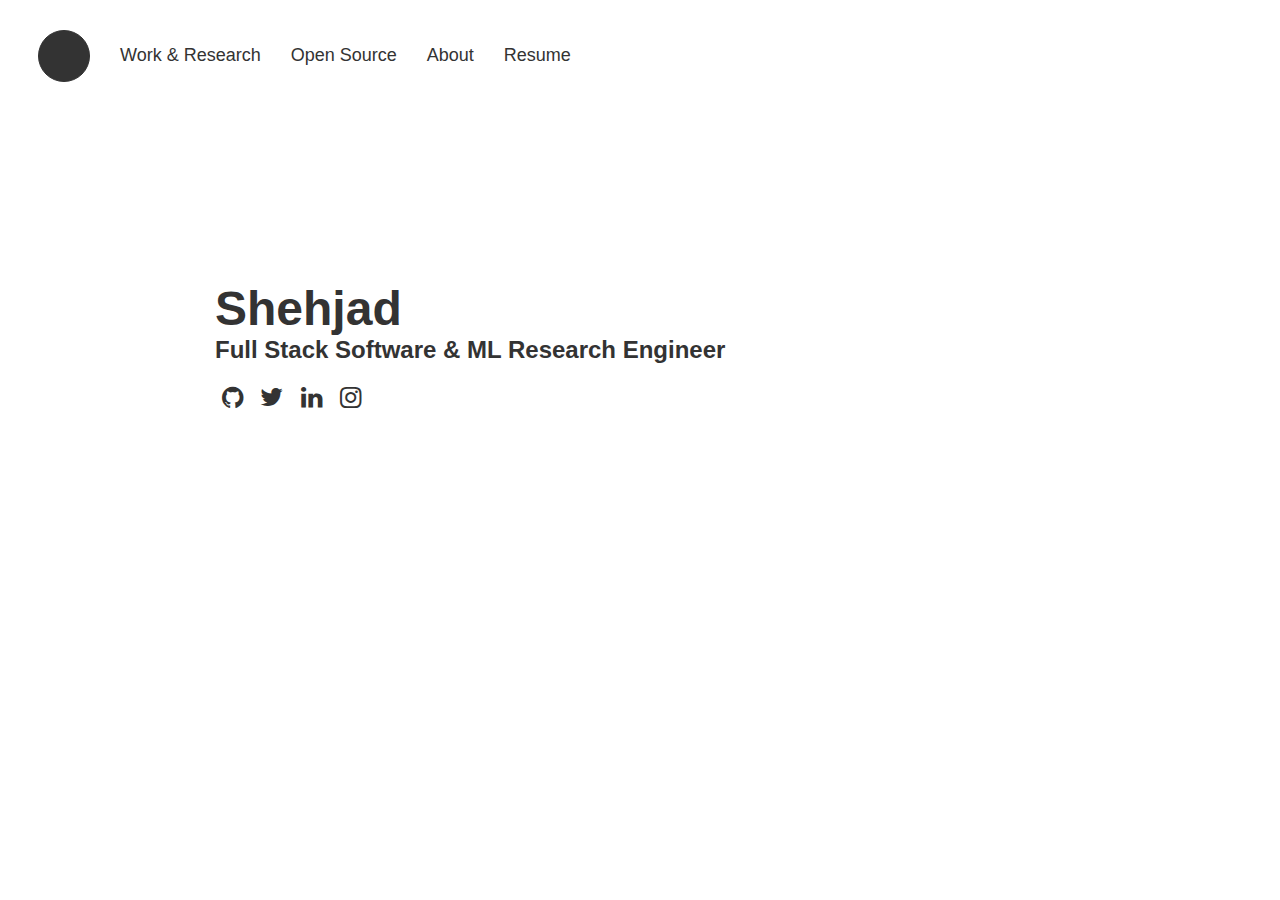
==== index.html @ d88f3a8e ":)" ====
<!doctype html>
<html>
	<head>
	<meta name="generator" content="Hugo 0.16" />
    	<meta http-equiv="Content-Type" content="text/html; charset=utf-8">
		<meta name="theme-color" content="#5F5F5D">
		<meta name="msapplication-navbutton-color" content="#5F5F5D">
		<meta name="apple-mobile-web-app-status-bar-style" content="#5F5F5D">
		<meta name="google-site-verification" content="Gd2FDHAL2TdZ0QVOucLSzp1e2FVtv2N2rv0j42eYpxM" />
		<meta name="viewport" content="width=device-width, initial-scale=1.0, user-scalable=no">
	    <title>Shehjad Khan</title>
	    <link rel="apple-touch-icon" sizes="57x57" href="/img/apple-icon-57x57.png">
		<link rel="apple-touch-icon" sizes="60x60" href="/img/apple-icon-60x60.png">
		<link rel="apple-touch-icon" sizes="72x72" href="/img/apple-icon-72x72.png">
		<link rel="apple-touch-icon" sizes="76x76" href="/img/apple-icon-76x76.png">
		<link rel="apple-touch-icon" sizes="114x114" href="/img/apple-icon-114x114.png">
		<link rel="apple-touch-icon" sizes="120x120" href="/img/apple-icon-120x120.png">
		<link rel="apple-touch-icon" sizes="144x144" href="/img/apple-icon-144x144.png">
		<link rel="apple-touch-icon" sizes="152x152" href="/img/apple-icon-152x152.png">
		<link rel="apple-touch-icon" sizes="180x180" href="/img/apple-icon-180x180.png">
		<link rel="icon" type="image/png" sizes="192x192"  href="/img/android-icon-192x192.png">
		<link rel="icon" type="image/png" sizes="32x32" href="/img/favicon-32x32.png">
		<link rel="icon" type="image/png" sizes="96x96" href="/img/favicon-96x96.png">
		<link rel="icon" type="image/png" sizes="16x16" href="/img/favicon-16x16.png">
		<link rel="manifest" href="/img/manifest.json">
		<meta name="msapplication-TileColor" content="#ffffff">
		<meta name="msapplication-TileImage" content="/img/ms-icon-144x144.png">
		<meta name="theme-color" content="#ffffff">
	    <link rel="stylesheet" type="text/css" href="/css/style.css">
	    <link rel="stylesheet" type="text/css" href="/css/fontello.css">
	</head>
	<body>
	    <div id="page">

<div id="nav">
	<ul>
		<li>
			<a href="/" id="homePage"></a>
		</li>
		<li>	
			<a href="/work">Work & Research</a>
		</li>
		<li>
			<a href="/opensource">Open Source</a>			
		</li>
		<li>
			<a href="/about">About</a>			
		</li>
		<li>
			<a href="/resume.pdf">Resume</a>			
		</li>
	</ul>
	<div class="clear"></div>
</div>
<div id="intro" class="cont">
	<div id="definition">
		<h1 id="name">Shehjad</h1>
		<h2 id="purpose">Full Stack Software & ML Research Engineer</h2>
		<ul id="social-media">
			<li><a target=_blank href="https://www.github.com/khanshehjad"><i class="icon-github-circled"></i></a></li>
			<li><a target=_blank href="https://www.twitter.com/@IdrisRoams"><i class="icon-twitter"></i></a></li>
			<li><a target=_blank href="https://www.linkedin.com/in/shehjad-khan"><i class="icon-linkedin"></i></a></li>
			<li><a target=_blank href="https://www.instagram.com/idris.roams/"><i class="icon-instagram"></i></a></li>
		</ul>
	</div>
</div>
		</div> 
	</body>
</html>
---- css/style.css ----
*{font-family:'Helvetica', monospace;color:#333333}.clear{clear:both}body{margin-top:100px;background:#ffffff}ul{list-style-type:square}.cont{width:850px;margin:0 auto;position:relative}@media only screen and (max-width: 850px){.cont{width:98%}}h1{font-size:48px}h2{font-size:24px}#nav{top:0;position:fixed;background:#ffffff;margin:15px;padding:15px;z-index:99}@media only screen and (max-width: 850px){#nav{padding-left:0;margin-left:0}}#nav ul{margin:0;padding:0}#nav li{display:inline;font-size:18px;float:left}#nav li a{display:block;text-decoration:none;margin:0;margin-right:30px;margin-top:15px}#nav li a:hover{cursor:pointer;color:#b0b0b0}#nav #name{margin-top:0;margin-bottom:0;padding:0}#nav #homePage{margin-top:0;display:block;width:50px;height:50px;border-radius:50%;background:#333333;border:1px solid #333333;transition:background 250ms}#nav #homePage:hover{background:#ffffff}#intro #definition{margin-top:33%}#intro #definition #name{margin-bottom:0}#intro #definition #purpose{margin-top:0}#intro #definition #social-media{list-style-type:none;padding-left:0;margin-left:0}#intro #definition #social-media li{display:inline;font-size:25px}#intro #definition #social-media li a:hover{cursor:pointer}#xen-app{width:400px;height:400px;border-radius:50%;overflow:hidden;position:fixed}@media only screen and (max-width: 850px){#xen-app{border-radius:50%;width:300px;height:300px}}@media only screen and (max-width: 450px){#xen-app{border-radius:50%;position:relative;width:290px;height:290px}}#xenTrafficPage{position:relative}#xenTrafficPage .title{background:#ffffff;width:300px}@media only screen and (max-width: 350px){#xenTrafficPage .title{width:100%;margin:0 auto;padding-left:0}#xenTrafficPage .title h1{font-size:36px}}.demo{width:50%;float:left}@media only screen and (max-width: 450px){.demo{left:0px;width:100%;margin:0 auto}}.desc{width:50%;float:left}.desc p{font-size:16px;line-height:1.8}@media only screen and (max-width: 450px){.desc{position:relative;left:0px;width:100%}}#highway{position:relative;background:url("/img/bg-night.png") no-repeat;background-size:auto 650px;height:650px;margin:0 auto;margin-top:-125px;overflow:hidden;color:#000000}@media only screen and (max-width: 700px){#highway{width:98%}}@media only screen and (max-width: 850px){#highway{margin-top:-150px}}@media only screen and (max-width: 450px){#highway{margin-top:-165px}}.car{transition:left 20000ms, top 10000ms;position:absolute;width:50px;height:15px;padding-top:10px;padding-bottom:10px}
/*# sourceMappingURL=style.css.map */
---- css/fontello.css ----
@font-face {
  font-family: 'fontello';
  src: url('../font/fontello.eot?37302588');
  src: url('../font/fontello.eot?37302588#iefix') format('embedded-opentype'),
       url('../font/fontello.woff2?37302588') format('woff2'),
       url('../font/fontello.woff?37302588') format('woff'),
       url('../font/fontello.ttf?37302588') format('truetype'),
       url('../font/fontello.svg?37302588#fontello') format('svg');
  font-weight: normal;
  font-style: normal;
}
/* Chrome hack: SVG is rendered more smooth in Windozze. 100% magic, uncomment if you need it. */
/* Note, that will break hinting! In other OS-es font will be not as sharp as it could be */
/*
@media screen and (-webkit-min-device-pixel-ratio:0) {
  @font-face {
    font-family: 'fontello';
    src: url('../font/fontello.svg?37302588#fontello') format('svg');
  }
}
*/
 
 [class^="icon-"]:before, [class*=" icon-"]:before {
  font-family: "fontello";
  font-style: normal;
  font-weight: normal;
  speak: none;
 
  display: inline-block;
  text-decoration: inherit;
  width: 1em;
  margin-right: .2em;
  text-align: center;
  /* opacity: .8; */
 
  /* For safety - reset parent styles, that can break glyph codes*/
  font-variant: normal;
  text-transform: none;
 
  /* fix buttons height, for twitter bootstrap */
  line-height: 1em;
 
  /* Animation center compensation - margins should be symmetric */
  /* remove if not needed */
  margin-left: .2em;
 
  /* you can be more comfortable with increased icons size */
  /* font-size: 120%; */
 
  /* Font smoothing. That was taken from TWBS */
  -webkit-font-smoothing: antialiased;
  -moz-osx-font-smoothing: grayscale;
 
  /* Uncomment for 3D effect */
  /* text-shadow: 1px 1px 1px rgba(127, 127, 127, 0.3); */
}
 
.icon-twitter:before { content: '\f099'; } /* '' */
.icon-github-circled:before { content: '\f09b'; } /* '' */
.icon-linkedin:before { content: '\f0e1'; } /* '' */
.icon-instagram:before { content: '\f16d'; } /* '' */
.icon-soundcloud:before { content: '\f348'; } /* '' */
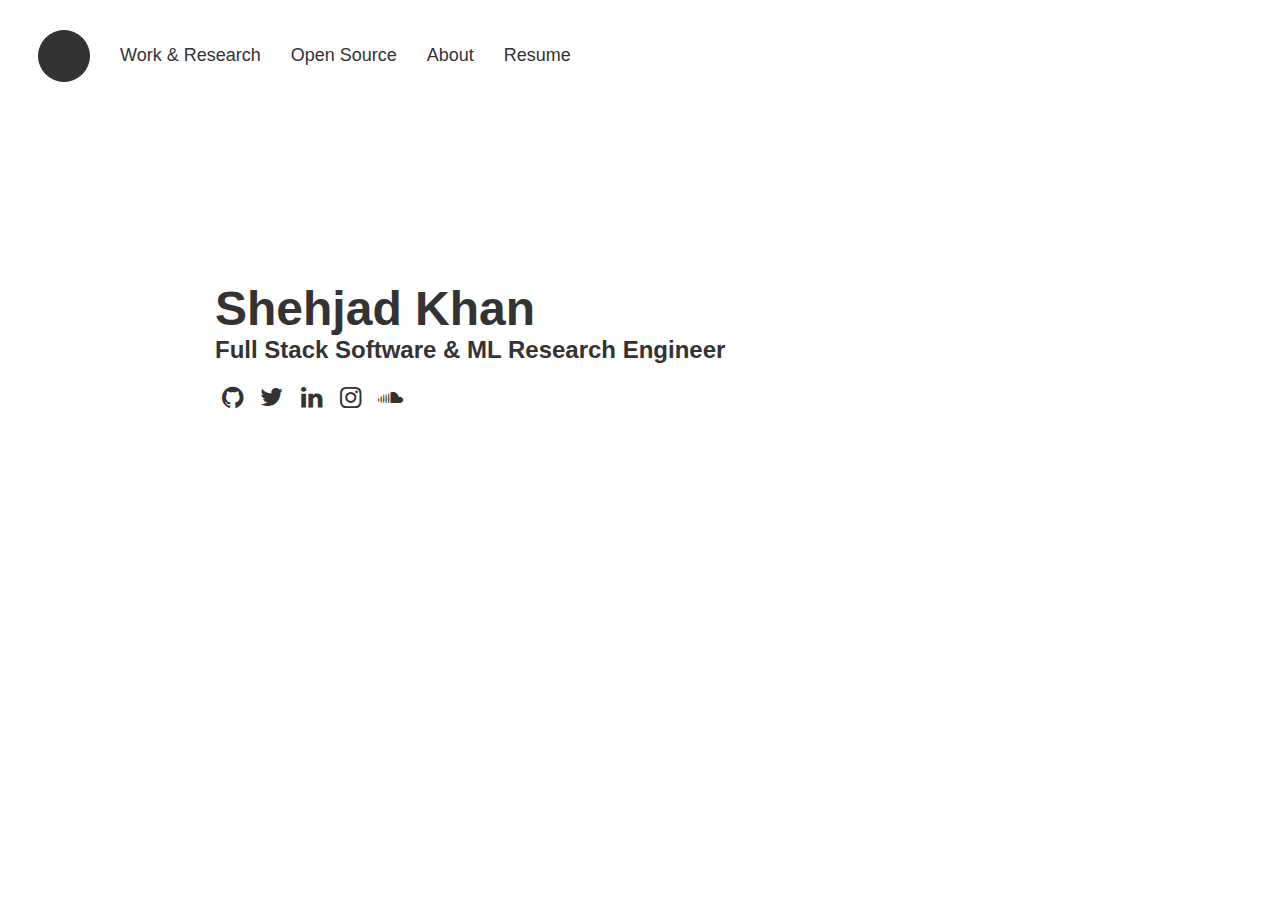
==== commit 27a20582: "Update index.html" ====
--- a/index.html
+++ b/index.html
@@ -54,13 +54,17 @@
 </div>
 <div id="intro" class="cont">
 	<div id="definition">
-		<h1 id="name">Shehjad</h1>
+		<h1 id="name">Shehjad Khan</h1>
 		<h2 id="purpose">Full Stack Software & ML Research Engineer</h2>
 		<ul id="social-media">
 			<li><a target=_blank href="https://www.github.com/khanshehjad"><i class="icon-github-circled"></i></a></li>
 			<li><a target=_blank href="https://www.twitter.com/@IdrisRoams"><i class="icon-twitter"></i></a></li>
 			<li><a target=_blank href="https://www.linkedin.com/in/shehjad-khan"><i class="icon-linkedin"></i></a></li>
 			<li><a target=_blank href="https://www.instagram.com/idris.roams/"><i class="icon-instagram"></i></a></li>
+			<li><a target=_blank href="https://open.spotify.com/artist/11nEBBMcIrkPbJVHMO863R"><i class="icon-spotify"></i></a></li>
+			<li><a target=_blank href="https://www.youtube.com/channel/UC-acduMmgm0SwsT8j18Heaw"><i class="icon-youtube"></i></a></li>
+			<li><a target=_blank href="https://soundcloud.com/idris-roams"><i class="icon-soundcloud"></i></a></li>
+			<li><a target=_blank href="https://www.tiktok.com/@idris.roams"><i class="icon-tiktok"></i></a></li>
 		</ul>
 	</div>
 </div>
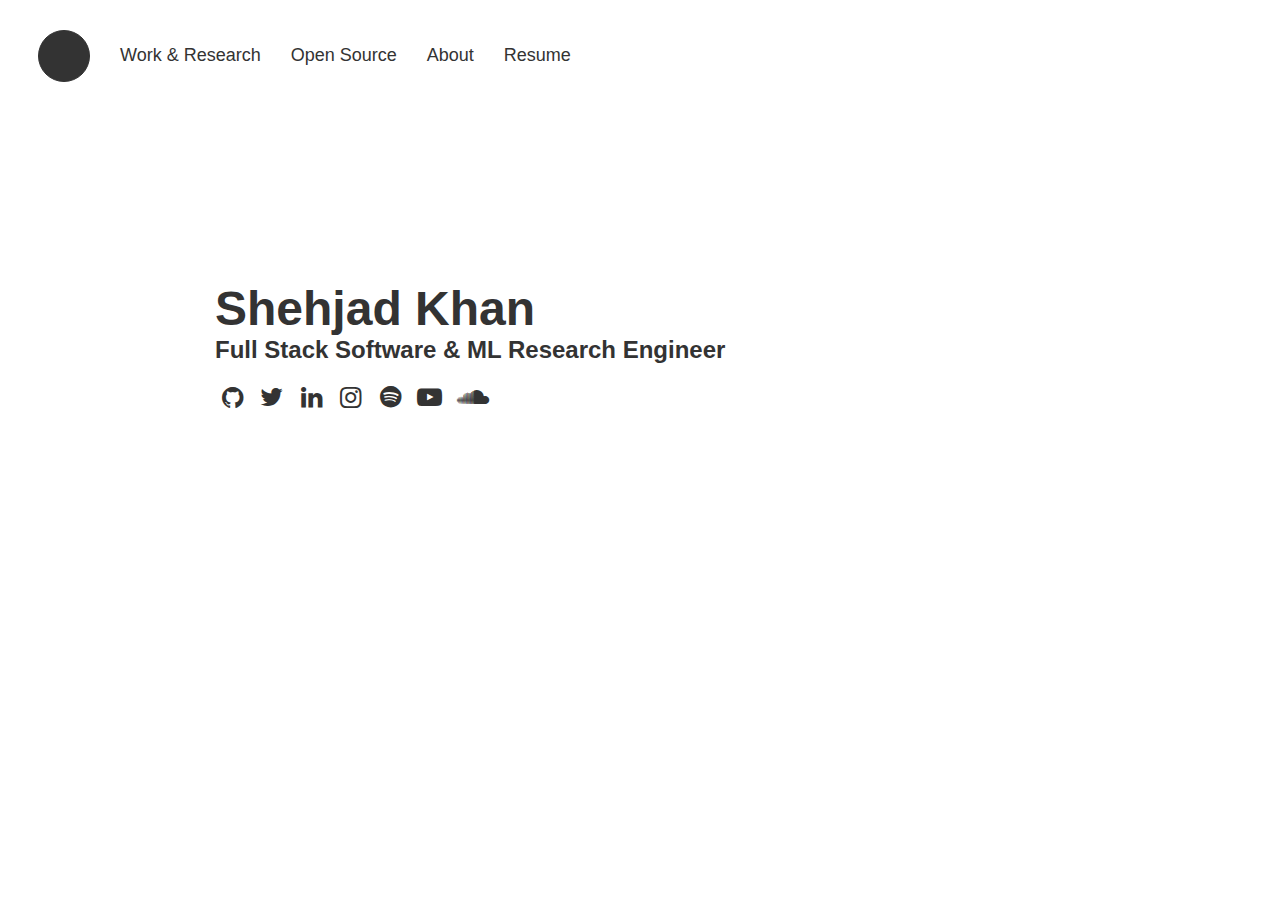
==== commit f95f1798: "icon update" ====
--- a/index.html
+++ b/index.html
@@ -62,9 +62,8 @@
 			<li><a target=_blank href="https://www.linkedin.com/in/shehjad-khan"><i class="icon-linkedin"></i></a></li>
 			<li><a target=_blank href="https://www.instagram.com/idris.roams/"><i class="icon-instagram"></i></a></li>
 			<li><a target=_blank href="https://open.spotify.com/artist/11nEBBMcIrkPbJVHMO863R"><i class="icon-spotify"></i></a></li>
-			<li><a target=_blank href="https://www.youtube.com/channel/UC-acduMmgm0SwsT8j18Heaw"><i class="icon-youtube"></i></a></li>
+			<li><a target=_blank href="https://www.youtube.com/channel/UC-acduMmgm0SwsT8j18Heaw"><i class="icon-youtube-play"></i></a></li>
 			<li><a target=_blank href="https://soundcloud.com/idris-roams"><i class="icon-soundcloud"></i></a></li>
-			<li><a target=_blank href="https://www.tiktok.com/@idris.roams"><i class="icon-tiktok"></i></a></li>
 		</ul>
 	</div>
 </div>
--- a/css/fontello.css
+++ b/css/fontello.css
@@ -1,11 +1,11 @@
 @font-face {
   font-family: 'fontello';
-  src: url('../font/fontello.eot?37302588');
-  src: url('../font/fontello.eot?37302588#iefix') format('embedded-opentype'),
-       url('../font/fontello.woff2?37302588') format('woff2'),
-       url('../font/fontello.woff?37302588') format('woff'),
-       url('../font/fontello.ttf?37302588') format('truetype'),
-       url('../font/fontello.svg?37302588#fontello') format('svg');
+  src: url('../font/fontello.eot?22062857');
+  src: url('../font/fontello.eot?22062857#iefix') format('embedded-opentype'),
+       url('../font/fontello.woff2?22062857') format('woff2'),
+       url('../font/fontello.woff?22062857') format('woff'),
+       url('../font/fontello.ttf?22062857') format('truetype'),
+       url('../font/fontello.svg?22062857#fontello') format('svg');
   font-weight: normal;
   font-style: normal;
 }
@@ -15,7 +15,7 @@
 @media screen and (-webkit-min-device-pixel-ratio:0) {
   @font-face {
     font-family: 'fontello';
-    src: url('../font/fontello.svg?37302588#fontello') format('svg');
+    src: url('../font/fontello.svg?22062857#fontello') format('svg');
   }
 }
 */
@@ -24,7 +24,7 @@
   font-family: "fontello";
   font-style: normal;
   font-weight: normal;
-  speak: none;
+  speak: never;
  
   display: inline-block;
   text-decoration: inherit;
@@ -58,5 +58,7 @@
 .icon-twitter:before { content: '\f099'; } /* '' */
 .icon-github-circled:before { content: '\f09b'; } /* '' */
 .icon-linkedin:before { content: '\f0e1'; } /* '' */
+.icon-youtube-play:before { content: '\f16a'; } /* '' */
 .icon-instagram:before { content: '\f16d'; } /* '' */
-.icon-soundcloud:before { content: '\f348'; } /* '' */+.icon-spotify:before { content: '\f1bc'; } /* '' */
+.icon-soundcloud:before { content: '\f1be'; } /* '' */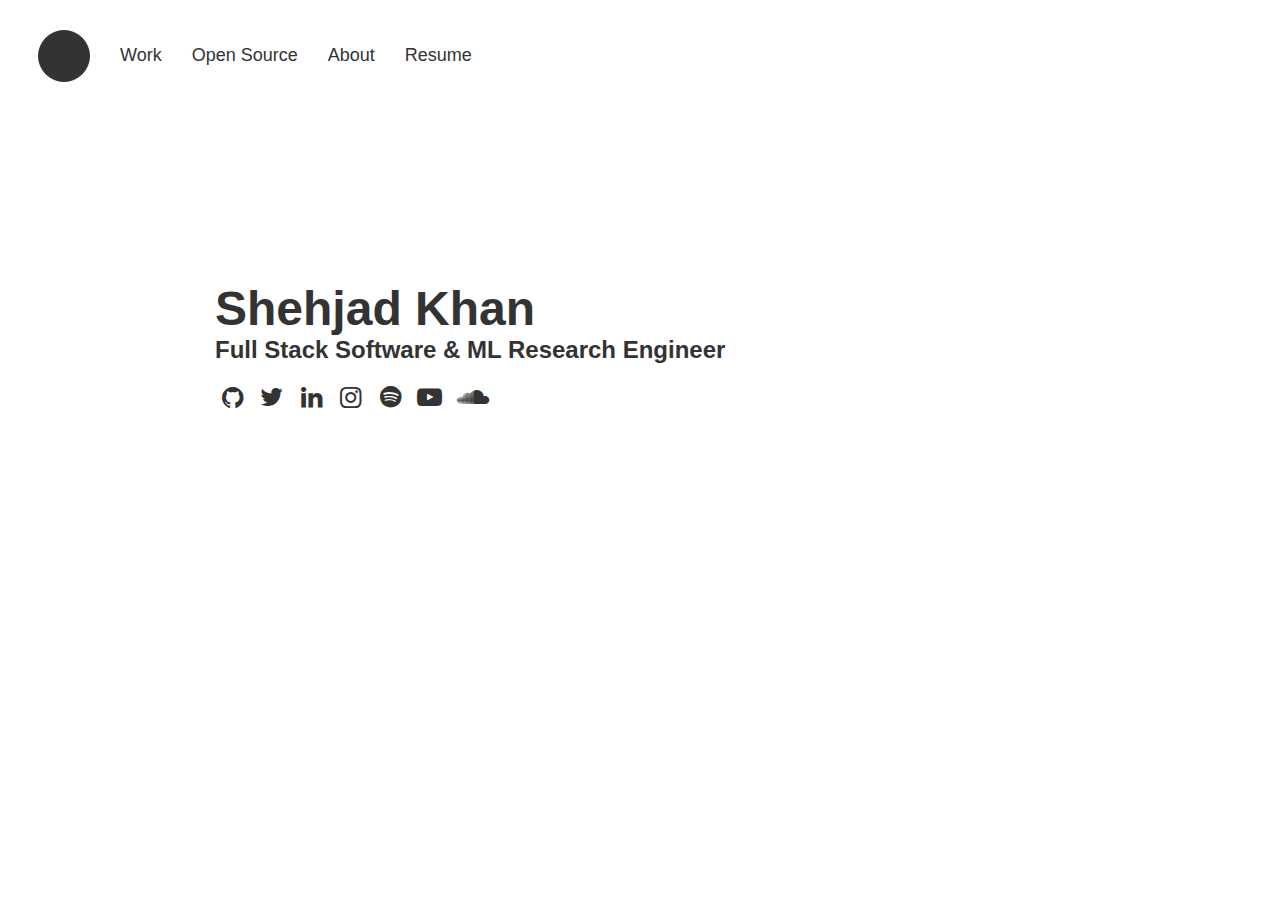
==== commit 741ce32e: "Update index.html" ====
--- a/index.html
+++ b/index.html
@@ -38,7 +38,7 @@
 			<a href="/" id="homePage"></a>
 		</li>
 		<li>	
-			<a href="/work">Work & Research</a>
+			<a href="/work">Work</a>
 		</li>
 		<li>
 			<a href="/opensource">Open Source</a>			
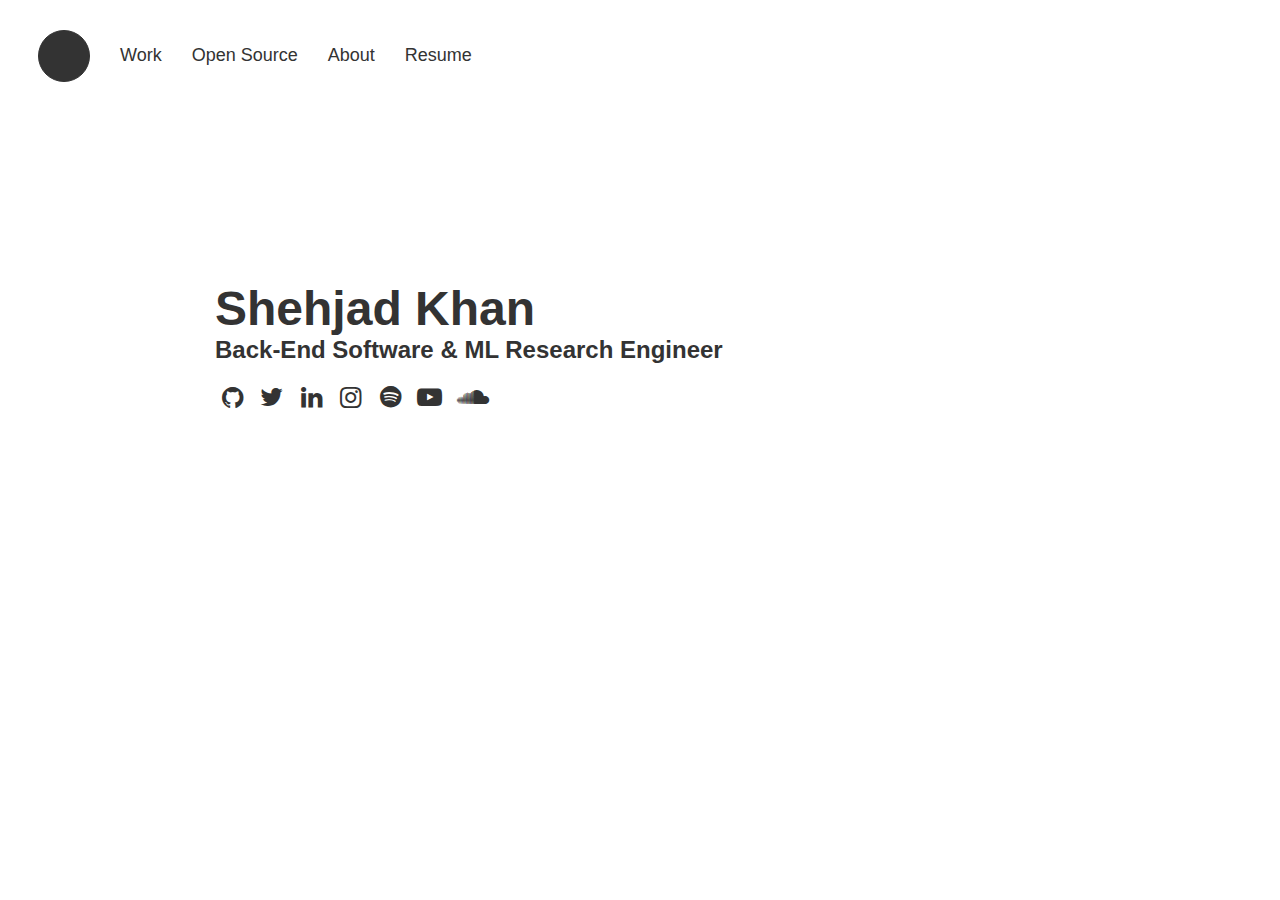
==== commit 63bb500b: "Update index.html" ====
--- a/index.html
+++ b/index.html
@@ -55,7 +55,7 @@
 <div id="intro" class="cont">
 	<div id="definition">
 		<h1 id="name">Shehjad Khan</h1>
-		<h2 id="purpose">Full Stack Software & ML Research Engineer</h2>
+		<h2 id="purpose">Back-End Software & ML Research Engineer</h2>
 		<ul id="social-media">
 			<li><a target=_blank href="https://www.github.com/khanshehjad"><i class="icon-github-circled"></i></a></li>
 			<li><a target=_blank href="https://www.twitter.com/@IdrisRoams"><i class="icon-twitter"></i></a></li>
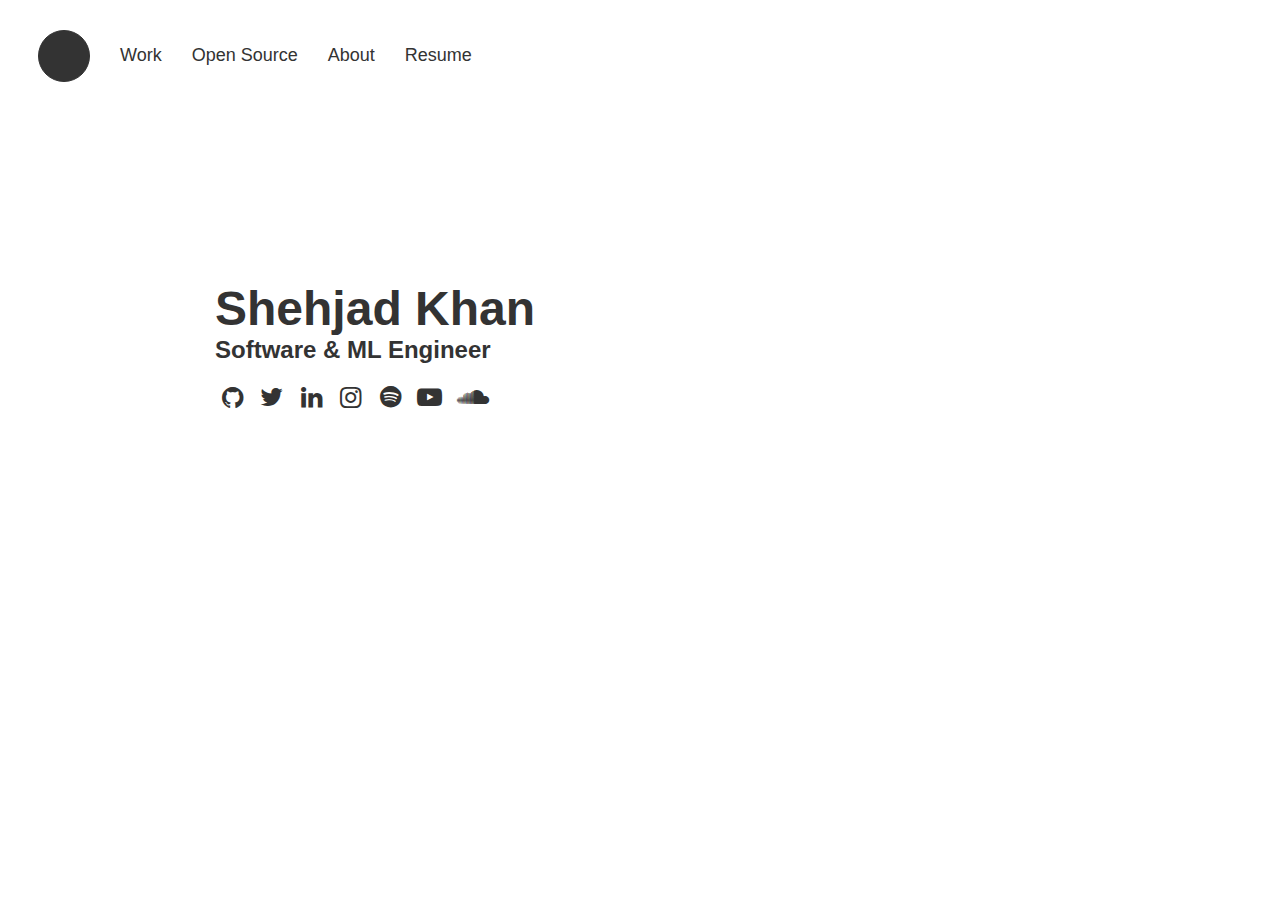
==== commit 7928850d: "Update index.html" ====
--- a/index.html
+++ b/index.html
@@ -55,7 +55,7 @@
 <div id="intro" class="cont">
 	<div id="definition">
 		<h1 id="name">Shehjad Khan</h1>
-		<h2 id="purpose">Back-End Software & ML Research Engineer</h2>
+		<h2 id="purpose">Software & ML Engineer</h2>
 		<ul id="social-media">
 			<li><a target=_blank href="https://www.github.com/khanshehjad"><i class="icon-github-circled"></i></a></li>
 			<li><a target=_blank href="https://www.twitter.com/@IdrisRoams"><i class="icon-twitter"></i></a></li>
